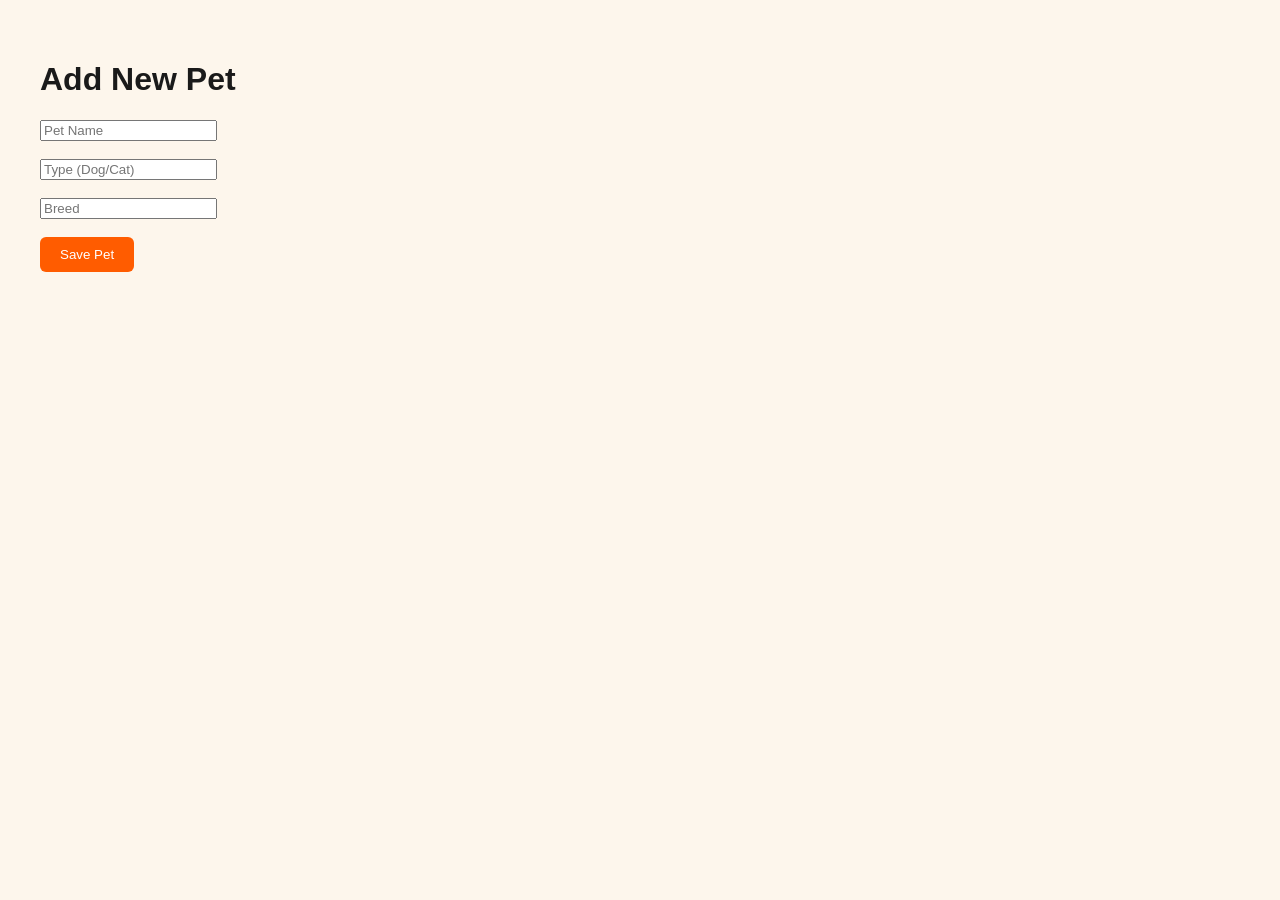
==== addpet.html @ 9a5e0f04 "Complete Paws and Hearts project" ====
<!DOCTYPE html>
<html lang="en">
<head>
    <meta charset="UTF-8">
    <meta name="viewport" content="width=device-width, initial-scale=1.0">
    <title>Add New Pet</title>
    <link rel="stylesheet" href="style.css">
</head>
<body>
    <h1>Add New Pet</h1>
    <form id="addPetForm">
        <input type="text" name="name" placeholder="Pet Name" required><br><br>
        <input type="text" name="type" placeholder="Type (Dog/Cat)" required><br><br>
        <input type="text" name="breed" placeholder="Breed" required><br><br>
        <button type="submit" class="btn-orange">Save Pet</button>
    </form>

    <script type="module" src="addpet.js"></script>
</body>
</html>
---- style.css ----
:root {
    --orange: #ff5c00;
    --cream: #fdf6ec;
    --white: #ffffff;
    --gray: #666;
}

body {
    background-color: var(--cream);
    font-family: 'Segoe UI', sans-serif;
    margin: 0;
    padding: 40px;
}

nav {
    margin-bottom: 30px;
}

nav a {
    text-decoration: none;
    color: var(--orange);
    font-weight: bold;
    margin-right: 15px;
}

h1 { color: #1a1a1a; }

table {
    width: 100%;
    background: var(--white);
    border-collapse: collapse;
    border-radius: 12px;
    overflow: hidden;
    box-shadow: 0 4px 10px rgba(0,0,0,0.05);
}

th, td {
    padding: 15px;
    text-align: left;
    border-bottom: 1px solid #eee;
}

th {
    background-color: #fafafa;
    color: var(--gray);
    text-transform: uppercase;
    font-size: 12px;
}

.btn-orange {
    background: var(--orange);
    color: white;
    border: none;
    padding: 10px 20px;
    border-radius: 6px;
    cursor: pointer;
}
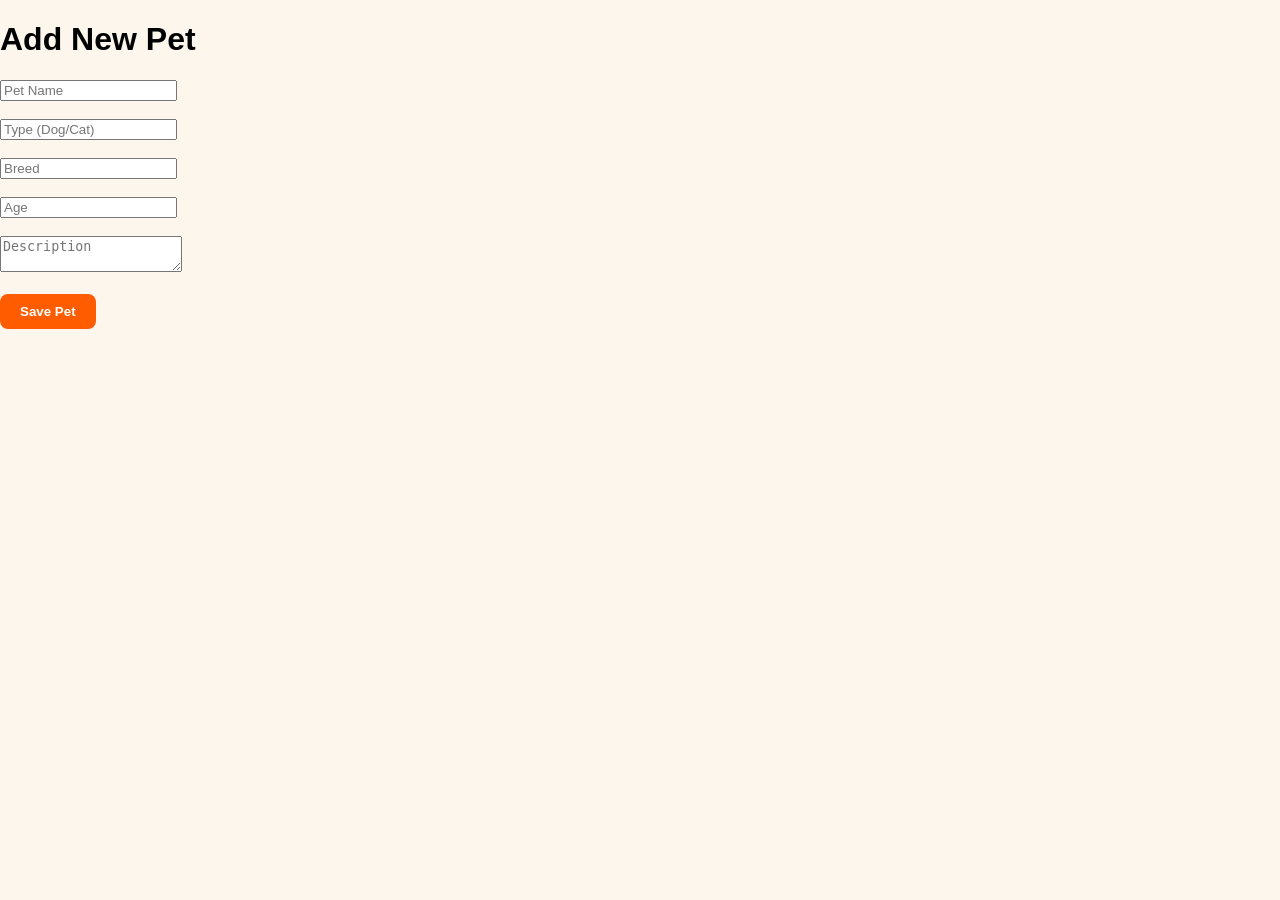
==== commit 1dacde8f: "Initial commit: Paws and Hearts Manager Part 4 - Working CRUD" ====
--- a/addpet.html
+++ b/addpet.html
@@ -12,6 +12,9 @@
         <input type="text" name="name" placeholder="Pet Name" required><br><br>
         <input type="text" name="type" placeholder="Type (Dog/Cat)" required><br><br>
         <input type="text" name="breed" placeholder="Breed" required><br><br>
+        <input type="number" name="age" placeholder="Age" required><br><br>
+        <textarea name="description" placeholder="Description" required></textarea><br><br>
+        
         <button type="submit" class="btn-orange">Save Pet</button>
     </form>
 
--- a/style.css
+++ b/style.css
@@ -1,57 +1,141 @@
 :root {
     --orange: #ff5c00;
+    --orange-hover: #e65300;
     --cream: #fdf6ec;
     --white: #ffffff;
-    --gray: #666;
+    --gray: #888;
+    --border: #f0f0f0;
 }
 
 body {
     background-color: var(--cream);
     font-family: 'Segoe UI', sans-serif;
     margin: 0;
-    padding: 40px;
+    padding: 0;
 }
 
-nav {
-    margin-bottom: 30px;
+.navbar {
+    background: var(--white);
+    padding: 20px 50px;
+    display: flex;
+    justify-content: space-between;
+    align-items: center;
 }
 
-nav a {
-    text-decoration: none;
-    color: var(--orange);
-    font-weight: bold;
-    margin-right: 15px;
+main { padding: 40px 50px; }
+
+.stat-card {
+    background: var(--white);
+    padding: 20px;
+    border-radius: 15px;
+    width: 200px;
+    box-shadow: 0 4px 10px rgba(0,0,0,0.05);
 }
 
-h1 { color: #1a1a1a; }
+.table-section {
+    background: var(--white);
+    margin-top: 30px;
+    padding: 20px;
+    border-radius: 15px;
+}
+
+.table-header {
+    display: flex;
+    justify-content: space-between;
+    align-items: center;
+    margin-bottom: 20px;
+}
 
 table {
     width: 100%;
-    background: var(--white);
     border-collapse: collapse;
-    border-radius: 12px;
-    overflow: hidden;
-    box-shadow: 0 4px 10px rgba(0,0,0,0.05);
 }
 
-th, td {
-    padding: 15px;
-    text-align: left;
-    border-bottom: 1px solid #eee;
-}
-
-th {
-    background-color: #fafafa;
-    color: var(--gray);
-    text-transform: uppercase;
-    font-size: 12px;
-}
+th { text-align: left; color: var(--gray); font-size: 12px; padding: 10px; text-transform: uppercase; }
+td { padding: 15px 10px; border-top: 1px solid var(--border); font-size: 14px; }
 
 .btn-orange {
     background: var(--orange);
     color: white;
     border: none;
     padding: 10px 20px;
+    border-radius: 8px;
+    cursor: pointer;
+    font-weight: bold;
+    transition: background 0.3s;
+}
+
+.btn-orange:hover {
+    background: var(--orange-hover);
+}
+
+/* --- Action Buttons (Inside Table) --- */
+.action-btn {
+    padding: 6px 12px;
     border-radius: 6px;
+    border: none;
     cursor: pointer;
+    font-size: 12px;
+    font-weight: 600;
+    margin-right: 5px;
+}
+
+.edit-btn { background: #fff4e5; color: var(--orange); border: 1px solid var(--orange); }
+.delete-btn { background: #ffe5e5; color: #ff4d4d; }
+
+/* --- Edit Modal Styles --- */
+.modal-overlay {
+    position: fixed;
+    top: 0; left: 0; width: 100%; height: 100%;
+    background: rgba(0, 0, 0, 0.4); /* Dimmed background */
+    display: flex;
+    justify-content: center;
+    align-items: center;
+    z-index: 1000;
+}
+
+.modal-card {
+    background: var(--white);
+    padding: 30px;
+    border-radius: 20px;
+    width: 400px;
+    box-shadow: 0 10px 30px rgba(0,0,0,0.1);
+}
+
+.modal-card h2 { margin-top: 0; color: #333; }
+
+.form-group {
+    margin-bottom: 15px;
+    display: flex;
+    flex-direction: column;
+}
+
+.form-group label {
+    font-size: 12px;
+    color: var(--gray);
+    margin-bottom: 5px;
+    font-weight: bold;
+}
+
+.form-group input, .form-group textarea {
+    padding: 10px;
+    border: 1px solid var(--border);
+    border-radius: 8px;
+    font-family: inherit;
+}
+
+.modal-actions {
+    display: flex;
+    gap: 10px;
+    margin-top: 20px;
+}
+
+.btn-secondary {
+    background: #eee;
+    color: #555;
+    border: none;
+    padding: 10px 20px;
+    border-radius: 8px;
+    cursor: pointer;
+    font-weight: bold;
 }
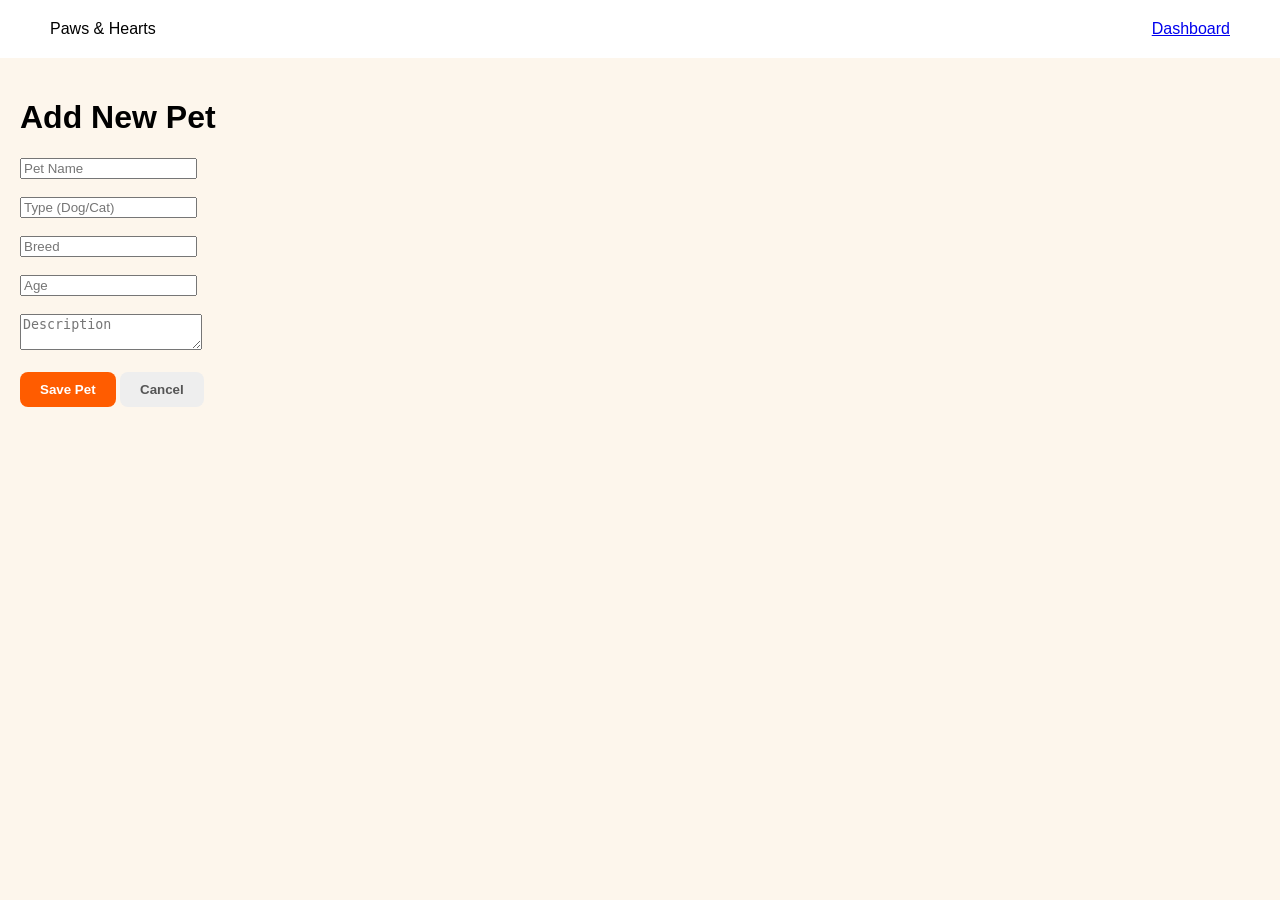
==== commit fdd178c3: "Final version with fixed PetService and Dashboard logic" ====
--- a/addpet.html
+++ b/addpet.html
@@ -7,17 +7,25 @@
     <link rel="stylesheet" href="style.css">
 </head>
 <body>
-    <h1>Add New Pet</h1>
-    <form id="addPetForm">
-        <input type="text" name="name" placeholder="Pet Name" required><br><br>
-        <input type="text" name="type" placeholder="Type (Dog/Cat)" required><br><br>
-        <input type="text" name="breed" placeholder="Breed" required><br><br>
-        <input type="number" name="age" placeholder="Age" required><br><br>
-        <textarea name="description" placeholder="Description" required></textarea><br><br>
-        
-        <button type="submit" class="btn-orange">Save Pet</button>
-    </form>
+    <nav class="navbar">
+        <div class="logo">Paws & Hearts</div>
+        <div class="links"><a href="index.html">Dashboard</a></div>
+    </nav>
+
+    <main style="padding: 20px;">
+        <h1>Add New Pet</h1>
+        <form id="addPetForm">
+            <input type="text" name="name" placeholder="Pet Name" required><br><br>
+            <input type="text" name="type" placeholder="Type (Dog/Cat)" required><br><br>
+            <input type="text" name="breed" placeholder="Breed" required><br><br>
+            <input type="number" name="age" placeholder="Age" required><br><br>
+            <textarea name="description" placeholder="Description" required></textarea><br><br>
+            
+            <button type="submit" class="btn-orange">Save Pet</button>
+            <button type="button" class="btn-secondary" onclick="location.href='index.html'">Cancel</button>
+        </form>
+    </main>
 
     <script type="module" src="addpet.js"></script>
 </body>
-</html>+</html> 
